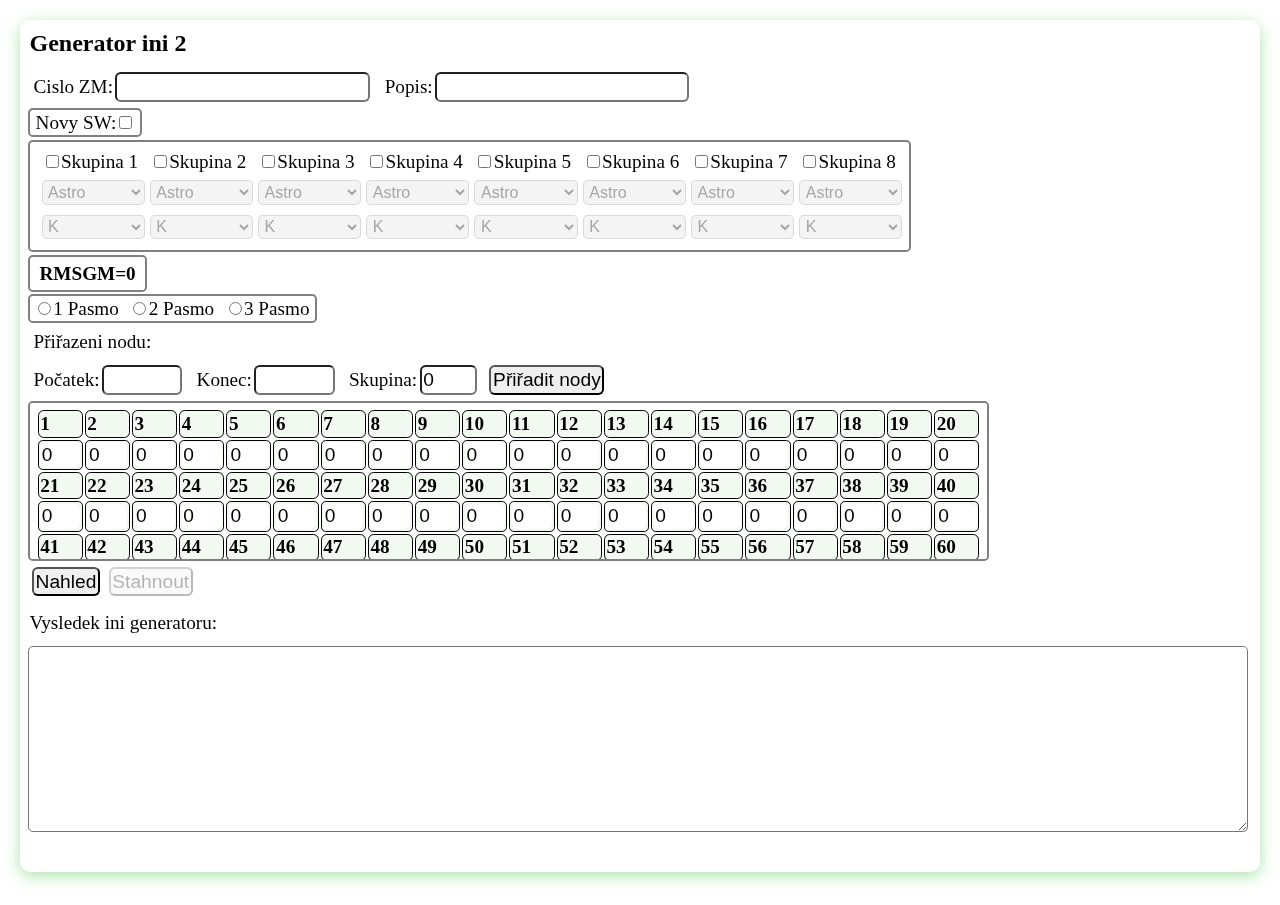
==== index.html @ a93f6741 "Update index.html" ====
<!DOCTYPE html>
<html lang="cs">
  <head>
    <meta charset="UTF-8" />
    <meta name="viewport" content="width=device-width, initial-scale=1.0" />
    <title>Generator ini 2</title>
     <!-- Lokalni počitač odkazy:
      <link rel="stylesheet" id="stylyOdkaz" href="/iniGeneratorStylyNormalni.css" /> -->
    <!-- GitHub odkazy: -->
      <link rel="stylesheet" id="stylyOdkaz" href="iniGeneratorStylyNormalni.css" />
      
      <link href="https://fonts.googleapis.com/css2?family=Press+Start+2P&display=swap" rel="stylesheet">
  </head>
  <body>
     <!-- Lokalni počitač odkazy:
    <audio  id="audioSoubor" src="/pictures/DejaVu.mp4"></audio>
    <audio id="zvukInputFocus" src="/pictures/zvukInputFocus.wav"></audio>
    <audio id="zvukInputChange" src="/pictures/zvukInputChange.wav"></audio>
    <audio id="zvukSelectChange" src="/pictures/zvukSelectChange.wav"></audio> -->
     <!-- GitHub odkazy: -->
     <audio  id="audioSoubor" src="audio/DejaVu.mp4"></audio>
     <audio id="zvukInputFocus" src="audio/zvukInputFocus.wav"></audio>
     <audio id="zvukInputChange" src="audio/zvukInputChange.wav"></audio>
     <audio id="zvukSelectChange" src="audio/zvukSelectChange.wav"></audio>
    <div class="titulniNadpisKontejner" >
        <h2 id="titulniNadpis">Generator ini 2</h2>
         <label class="prepinacHudbyKontejner" for="prepinacHudby">&#9835 <input type="checkbox" id="prepinacHudby" class="prepinacHudby" checked/>
         </label>
    </div>
    <form id="dataForm">
      <div >
        <label  for="cisloZm">Cislo ZM:<input type="number" class="poleInputu" id="cisloZm" name="cisloZm"/>
        </label>
        <label  for="popisZm">Popis:<input type="text" class="poleInputu" id="popisZm" name="popisZm" />
        </label>
        <br/>
      </div>
      
      <div class="stylJednaObrys">
            <label for="novySwCheckbox">Novy SW:<input type="checkbox" id="novySwCheckbox" /></label>
      </div>
      <div class="stylJednaObrys">
        <table>
          <!-- Řadek pro vyběr Skupiny -->
          <tr class="nadpisySkupin">
            <td>
              <label for="skupinaJedna">
                <input type="checkbox" name="skupina" id="skupinaJedna" value="Skupina 1"/>Skupina 1
              </label>
            </td>
            <td>
              <label for="skupinaDva">
                <input type="checkbox" name="skupina" id="skupinaDva" value="Skupina 2" />Skupina 2
              </label>
            </td>
            <td>
              <label for="skupinaTri">
                <input type="checkbox" name="skupina" id="skupinaTri" value="Skupina 3"/>Skupina 3
              </label>
            </td>
            <td>
              <label for="skupinaCtyry">
                <input type="checkbox" name="skupina" id="skupinaCtyry" value="Skupina 4" />Skupina 4
              </label>
            </td>
            <td>
              <label for="skupinaPet">
                <input type="checkbox" name="skupina" id="skupinaPet" value="Skupina 5"/>Skupina 5
              </label>
            </td>
            <td>
              <label for="skupinaSest">
                <input type="checkbox" name="skupina" id="skupinaSest" value="Skupina 6" />Skupina 6
              </label>
            </td>
            <td>
              <label for="skupinaSedm">
                <input type="checkbox" name="skupina" id="skupinaSedm" value="Skupina 7"/>Skupina 7
              </label>
            </td>
            <td>
              <label for="skupinaOsm">
                <input type="checkbox" name="skupina" id="skupinaOsm" value="Skupina 8" />Skupina 8
              </label>
            </td>
          </tr>
          <!-- Řadek tabulky pro vyběr Modu -->
          <tr>
            <td>
              <select name="skupinaMode" id="skupinaJednaMode" /disabled>
                <option value="astro">Astro</option>
                <option value="prechod">Přechod</option>
                <option value="spozdeni">Spožděni</option>
                <option value="trvala">Trvala</option>
                <option value="evr">EVR</option>s
                <option value="nody">Nody</option>
              </select>
            </td>
            <td>
              <select name="skupinaMode" id="skupinaDvaMode" /disabled>
                <option value="astro">Astro</option>
                <option value="prechod">Přechod</option>
                <option value="spozdeni">Spožděni</option>
                <option value="trvala">Trvala</option>
                <option value="evr">EVR</option>
                <option value="nody">Nody</option>
              </select>
            </td>
            <td>
              <select name="skupinaMode" id="skupinaTriMode" /disabled>
                <option value="astro">Astro</option>
                <option value="prechod">Přechod</option>
                <option value="spozdeni">Spožděni</option>
                <option value="trvala">Trvala</option>
                <option value="evr">EVR</option>
                <option value="nody">Nody</option>
              </select>
            </td>
            <td>
              <select name="skupinaMode" id="skupinaCtyryMode" /disabled>
                <option value="astro">Astro</option>
                <option value="prechod">Přechod</option>
                <option value="spozdeni">Spožděni</option>
                <option value="trvala">Trvala</option>
                <option value="evr">EVR</option>
                <option value="nody">Nody</option>
              </select>
            </td>
            <td>
              <select name="skupinaMode" id="skupinaPetMode" /disabled>
                <option value="astro">Astro</option>
                <option value="prechod">Přechod</option>
                <option value="spozdeni">Spožděni</option>
                <option value="trvala">Trvala</option>
                <option value="evr">EVR</option>
                <option value="nody">Nody</option>
              </select>
            </td>
            <td>
              <select name="skupinaMode" id="skupinaSestMode" /disabled>
                <option value="astro">Astro</option>
                <option value="prechod">Přechod</option>
                <option value="spozdeni">Spožděni</option>
                <option value="trvala">Trvala</option>
                <option value="evr">EVR</option>
                <option value="nody">Nody</option>
              </select>
            </td>
            <td>
              <select name="skupinaMode" id="skupinaSedmMode" /disabled>
                <option value="astro">Astro</option>
                <option value="prechod">Přechod</option>
                <option value="spozdeni">Spožděni</option>
                <option value="trvala">Trvala</option>
                <option value="evr">EVR</option>
                <option value="nody">Nody</option>
              </select>
            </td>
            <td>
              <select name="skupinaMode" id="skupinaOsmMode" /disabled>
                <option value="astro">Astro</option>
                <option value="prechod">Přechod</option>
                <option value="spozdeni">Spožděni</option>
                <option value="trvala">Trvala</option>
                <option value="evr">EVR</option>
                <option value="nody">Nody</option>
              </select>
            </td>
          </tr>
          <!-- Řadek pro vyběr ragulaci. -->
          <tr>
            <td>
              <select name="skupinaRegulace" id="skupinaJednaRegulace" /disabled>
                <option value="k">K</option>
                <option value="aJedna">A1</option>
                <option value="aDva">A2</option>
                <option value="bJedna">B1</option>
                <option value="bDva">B2</option>
                <option value="cJedna">C1</option>
                <option value="cDva">C2</option>
                <option value="cTri">C3</option>
              </select>
            </td>
            <td>
              <select name="skupinaRegulace" id="skupinaDvaRegulace" /disabled>
                <option value="k">K</option>
                <option value="aJedna">A1</option>
                <option value="aDva">A2</option>
                <option value="bJedna">B1</option>
                <option value="bDva">B2</option>
                <option value="cJedna">C1</option>
                <option value="cDva">C2</option>
                <option value="cTri">C3</option>
              </select>
            </td>
            <td>
              <select name="skupinaRegulace" id="skupinaTriRegulace" /disabled>
                <option value="k">K</option>
                <option value="aJedna">A1</option>
                <option value="aDva">A2</option>
                <option value="bJedna">B1</option>
                <option value="bDva">B2</option>
                <option value="cJedna">C1</option>
                <option value="cDva">C2</option>
                <option value="cTri">C3</option>
              </select>
            </td>
            <td>
              <select name="skupinaRegulace" id="skupinaCtyryRegulace" /disabled>
                <option value="k">K</option>
                <option value="aJedna">A1</option>
                <option value="aDva">A2</option>
                <option value="bJedna">B1</option>
                <option value="bDva">B2</option>
                <option value="cJedna">C1</option>
                <option value="cDva">C2</option>
                <option value="cTri">C3</option>
              </select>
            </td>
            <td>
              <select name="skupinaRegulace" id="skupinaPetRegulace" /disabled>
                <option value="k">K</option>
                <option value="aJedna">A1</option>
                <option value="aDva">A2</option>
                <option value="bJedna">B1</option>
                <option value="bDva">B2</option>
                <option value="cJedna">C1</option>
                <option value="cDva">C2</option>
                <option value="cTri">C3</option>
              </select>
            </td>
            <td>
              <select name="skupinaRegulace" id="skupinaSestRegulace" /disabled>
                <option value="k">K</option>
                <option value="aJedna">A1</option>
                <option value="aDva">A2</option>
                <option value="bJedna">B1</option>
                <option value="bDva">B2</option>
                <option value="cJedna">C1</option>
                <option value="cDva">C2</option>
                <option value="cTri">C3</option>
              </select>
            </td>
            <td>
              <select name="skupinaRegulace" id="skupinaSedmRegulace" /disabled>
                <option value="k">K</option>
                <option value="aJedna">A1</option>
                <option value="aDva">A2</option>
                <option value="bJedna">B1</option>
                <option value="bDva">B2</option>
                <option value="cJedna">C1</option>
                <option value="cDva">C2</option>
                <option value="cTri">C3</option>
              </select>
            </td>
            <td>
              <select name="skupinaRegulace" id="skupinaOsmRegulace" /disabled>
                <option value="k">K</option>
                <option value="aJedna">A1</option>
                <option value="aDva">A2</option>
                <option value="bJedna">B1</option>
                <option value="bDva">B2</option>
                <option value="cJedna">C1</option>
                <option value="cDva">C2</option>
                <option value="cTri">C3</option>
              </select>
            </td>
          </tr>
        </table>
      </div>
      <div class="stylJednaObrys" >
        <p><b id="rmsgm"> RMSGM=0 </b></p>
      </div>
      <div class="stylJednaObrys">
        <label for="prvniPasmo"><input type="radio" name="pasmo" id="prvniPasmo" value="prvniPasmo"/>1 Pasmo</label>
        <label for="druhePasmo"><input type="radio" name="pasmo" id="druhePasmo" value="druhePasmo" />2 Pasmo</label>
        <label for="tretiPasmo"><input type="radio" name="pasmo" id="tretiPasmo" value="tretiPasmo" />3 Pasmo</label>
      </div>
      <div>
        <p>Přiřazeni nodu:</p>
      </div>
        <div >
          <label for="minNodu">Počatek:<input type="number" class="poleInputu" id="minNodu" min="1" max="239"></label>
          <label for="maxNodu">Konec:<input type="number" class="poleInputu" id="maxNodu" min="1" max="239"></label>
          <label for="skupinaNodu">Skupina:<input type="number" class="poleInputu" id="skupinaNodu" min="0" max="8" value="0"></label>
          <input type="button" class="tlacitko" id="priraditNody" value="Přiřadit nody">
        </div>
        <div class="stylJednaObrys"  id="nodyKontejner">
          <table id="nodyTabulka">
          </table>
      </div>
      <div>
        <input type="submit" class="tlacitko" id="nahled" value="Nahled">
        <input type="button" class="tlacitko" id="stahnout" value="Stahnout" disabled>
      </div>
    </form>
    <div>
      <p>Vysledek ini generatoru:</p>
    </div>
    <div>
      <textarea id="textovePoleNahled" rows="10" cols="120" readonly></textarea>
    </div>
    <div class="pozadi"></div>
    <div class="budovy budovyClone"></div>
    <div class="budovy"></div>
    <div class="car"></div>
    <div class="popredi"></div>
  </body>
  <!-- Lokalni počitač odkazy: 
  <script src="/IniGeneratorScripts.js"></script> -->
  <!-- GitHub odkazy: -->
  <script src="iniGeneratorSkripta.js"></script>
</html>
---- iniGeneratorStylyNormalni.css ----
* {
  font-size: 100%;
  margin: 0.15rem;
  padding: 0.1rem;
  box-sizing: border-box;
}
html {
  height: 100%;
}
body {
  margin: 1rem;
  min-height: 95%;
  background-color: #fefffe;
  border-radius: 10px;
  box-shadow: 0 4px 15px rgb(173, 230, 173);
}

.znackaNody,
.inputNody {
  margin: 0;
  padding: 0.1rem;
  width: 2.5rem;
}
select {
  font-size: 1rem;
}
.znackaNody,
label,
input {
  outline: none;
  font-size: 1.2rem;
  transition: background-color 0.6s;
}
div,
td,
label,
input,
textarea,
select {
  border-radius: 0.3em;
}
.bunkaNody,
.znackaNody {
  font-weight: bold;
  border: 1px solid black;
  background: rgb(241, 249, 241);
}
.inputNody {
  border: unset;
  transition: background-color 0.6s;
}
label {
  user-select: none;
}
table select {
  width: 100%;
}
div {
  background: white;
  width: fit-content;
}
.stylJednaObrys {
  border: 2px solid gray;
}
#nahledKontejner {
  overflow: auto;
  box-sizing: border-box;
}

#nodyKontejner {
  overflow: auto;
  max-height: 10rem;
  max-width: auto;
}

p {
  user-select: none;
  font-size: 1.2rem;
}
h2 {
  width: fit-content;
  user-select: none;
  font-size: 1.5rem;
  border: unset;
  background-color: unset;
}
textarea {
  font-size: 1rem;
  resize: vertical;
}

/* Styly pro označeni nebo najezd na vybrany element. */
input:hover,
select:hover,
textarea:hover,
input:focus,
select:focus,
textarea:focus {
  border-color: rgb(153, 153, 255);
  outline: none;
  box-shadow: 0px 0px 6px 1px lightskyblue;
}
.car,
.pozadi,
.budovy {
  display: none;
}
.prepinacHudbyKontejner {
  display: none;
}
---- iniGeneratorStylyNormalni.css ----
* {
  font-size: 100%;
  margin: 0.15rem;
  padding: 0.1rem;
  box-sizing: border-box;
}
html {
  height: 100%;
}
body {
  margin: 1rem;
  min-height: 95%;
  background-color: #fefffe;
  border-radius: 10px;
  box-shadow: 0 4px 15px rgb(173, 230, 173);
}

.znackaNody,
.inputNody {
  margin: 0;
  padding: 0.1rem;
  width: 2.5rem;
}
select {
  font-size: 1rem;
}
.znackaNody,
label,
input {
  outline: none;
  font-size: 1.2rem;
  transition: background-color 0.6s;
}
div,
td,
label,
input,
textarea,
select {
  border-radius: 0.3em;
}
.bunkaNody,
.znackaNody {
  font-weight: bold;
  border: 1px solid black;
  background: rgb(241, 249, 241);
}
.inputNody {
  border: unset;
  transition: background-color 0.6s;
}
label {
  user-select: none;
}
table select {
  width: 100%;
}
div {
  background: white;
  width: fit-content;
}
.stylJednaObrys {
  border: 2px solid gray;
}
#nahledKontejner {
  overflow: auto;
  box-sizing: border-box;
}

#nodyKontejner {
  overflow: auto;
  max-height: 10rem;
  max-width: auto;
}

p {
  user-select: none;
  font-size: 1.2rem;
}
h2 {
  width: fit-content;
  user-select: none;
  font-size: 1.5rem;
  border: unset;
  background-color: unset;
}
textarea {
  font-size: 1rem;
  resize: vertical;
}

/* Styly pro označeni nebo najezd na vybrany element. */
input:hover,
select:hover,
textarea:hover,
input:focus,
select:focus,
textarea:focus {
  border-color: rgb(153, 153, 255);
  outline: none;
  box-shadow: 0px 0px 6px 1px lightskyblue;
}
.car,
.pozadi,
.budovy {
  display: none;
}
.prepinacHudbyKontejner {
  display: none;
}
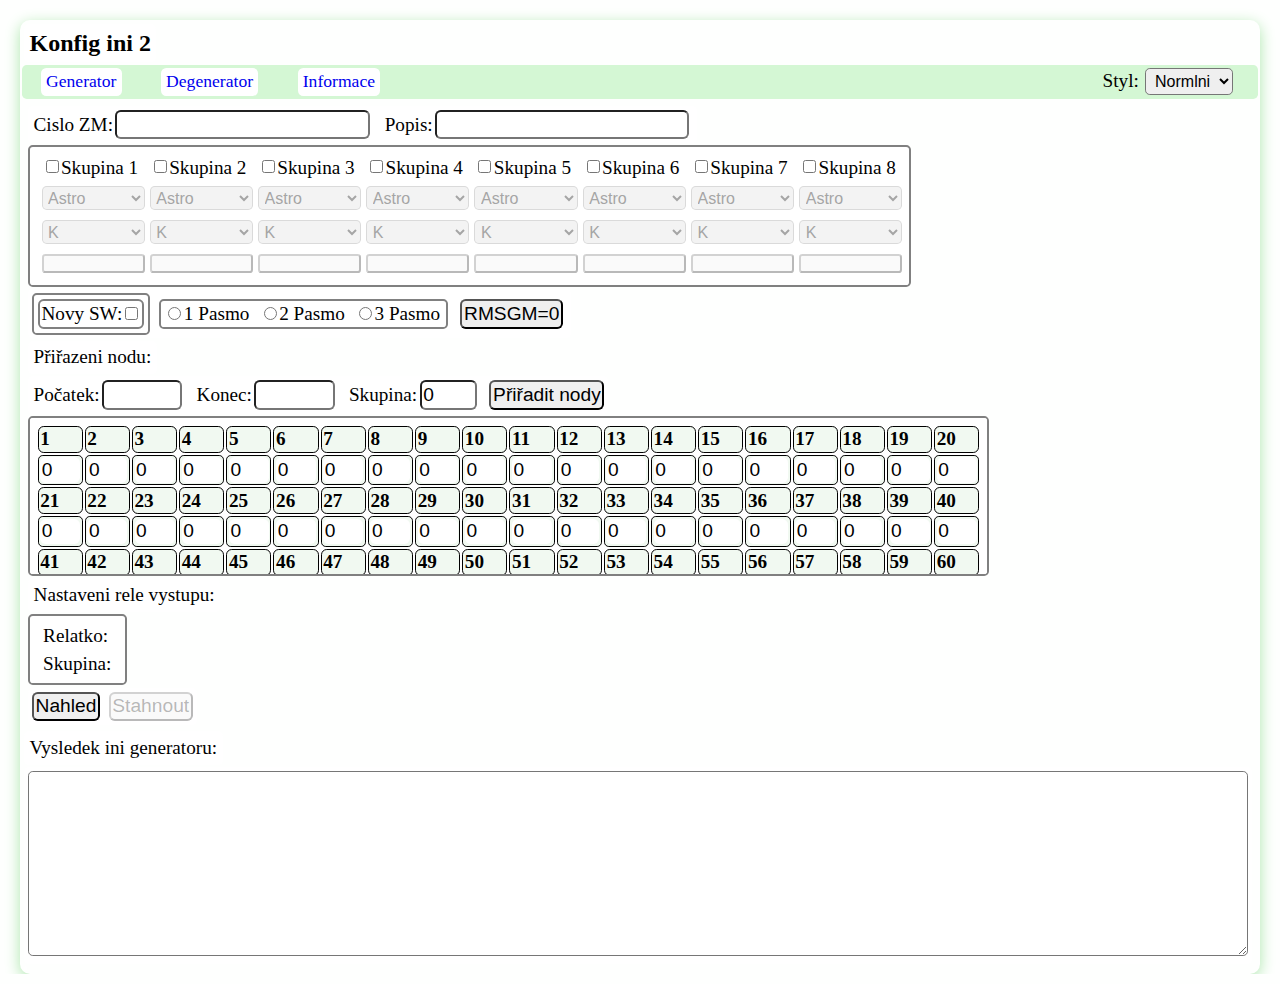
==== commit aa2ae3cd: "Add files via upload" ====
--- a/index.html
+++ b/index.html
@@ -4,29 +4,46 @@
     <meta charset="UTF-8" />
     <meta name="viewport" content="width=device-width, initial-scale=1.0" />
     <title>Generator ini 2</title>
-     <!-- Lokalni počitač odkazy:
-      <link rel="stylesheet" id="stylyOdkaz" href="/iniGeneratorStylyNormalni.css" /> -->
+     <!-- Lokalni počitač odkazy:-->
+      <!-- <link rel="stylesheet" id="stylyOdkaz" href="/iniGeneratorStylyNormalni.css" />  -->
     <!-- GitHub odkazy: -->
       <link rel="stylesheet" id="stylyOdkaz" href="iniGeneratorStylyNormalni.css" />
       
+      <link href="https://fonts.googleapis.com/css2?family=Micro+5&family=Pixelify+Sans:wght@400..700&family=Tiny5&family=VT323&display=swap" rel="stylesheet">
       <link href="https://fonts.googleapis.com/css2?family=Press+Start+2P&display=swap" rel="stylesheet">
   </head>
   <body>
-     <!-- Lokalni počitač odkazy:
-    <audio  id="audioSoubor" src="/pictures/DejaVu.mp4"></audio>
-    <audio id="zvukInputFocus" src="/pictures/zvukInputFocus.wav"></audio>
-    <audio id="zvukInputChange" src="/pictures/zvukInputChange.wav"></audio>
-    <audio id="zvukSelectChange" src="/pictures/zvukSelectChange.wav"></audio> -->
+     <!-- Lokalni počitač odkazy:-->
+    <!-- <audio  id="audioSoubor" src="/audio/DejaVu.mp4"></audio>
+    <audio id="zvukInputFocus" src="/audio/zvukInputFocus.wav"></audio>
+    <audio id="zvukInputChange" src="/audio/zvukInputChange.wav"></audio>
+    <audio id="zvukSelectClick" src="/audio/zvukSelectClick.mp3"></audio>
+    <audio id="zvukCheckboxClick" src="/audio/zvukCheckboxClick.mp3"></audio>
+    <audio id="zvukButtonClick" src="/audio/zvukButtonClick.wav"></audio> -->
      <!-- GitHub odkazy: -->
-     <audio  id="audioSoubor" src="audio/DejaVu.mp4"></audio>
-     <audio id="zvukInputFocus" src="audio/zvukInputFocus.wav"></audio>
-     <audio id="zvukInputChange" src="audio/zvukInputChange.wav"></audio>
-     <audio id="zvukSelectChange" src="audio/zvukSelectChange.wav"></audio>
+    <audio  id="audioSoubor" src="audio/DejaVu.mp4"></audio>
+    <audio id="zvukInputFocus" src="audio/zvukInputFocus.wav"></audio>
+    <audio id="zvukInputChange" src="audio/zvukInputChange.wav"></audio>
+    <audio id="zvukSelectClick" src="audio/zvukSelectClick.mp3"></audio>
+    <audio id="zvukCheckboxClick" src="audio/zvukCheckboxClick.mp3"></audio>
+    <audio id="zvukButtonClick" src="audio/zvukButtonClick.wav"></audio>
+    
     <div class="titulniNadpisKontejner" >
-        <h2 id="titulniNadpis">Generator ini 2</h2>
-         <label class="prepinacHudbyKontejner" for="prepinacHudby">&#9835 <input type="checkbox" id="prepinacHudby" class="prepinacHudby" checked/>
-         </label>
+        <h2 id="titulniNadpis">Konfig ini 2</h2>
     </div>
+    <div class="navbar">
+      <!-- Levá část -->
+          <a href="#">Generator</a>
+          <a href="#">Degenerator</a>
+          <a href="#">Informace</a>
+          <label class="prepinacHudbyKontejner" for="prepinacHudby">&#9835 <input type="checkbox" id="prepinacHudby" class="prepinacHudby" checked/>
+          </label>
+          <select id="stylyVyber">
+            <option value="Normalni" /selected>Normlni</option>
+            <option value="Bitovka">Bitovka</option>
+          </select>
+          <label for="stylyVyber">Styl:</label>
+  </div>
     <form id="dataForm">
       <div >
         <label  for="cisloZm">Cislo ZM:<input type="number" class="poleInputu" id="cisloZm" name="cisloZm"/>
@@ -35,10 +52,6 @@
         </label>
         <br/>
       </div>
-      
-      <div class="stylJednaObrys">
-            <label for="novySwCheckbox">Novy SW:<input type="checkbox" id="novySwCheckbox" /></label>
-      </div>
       <div class="stylJednaObrys">
         <table>
           <!-- Řadek pro vyběr Skupiny -->
@@ -266,15 +279,47 @@
               </select>
             </td>
           </tr>
+            <!-- Řadek pro zobrazeni regulaci -->
+            <tr>
+              <td>
+                <input type="button" id="skupinaJednaKrivka" class="tlacitko krivka" /disabled></input>
+              </td>
+              <td>
+                <input type="button" id="skupinaDvaKrivka" class="tlacitko krivka"/disabled></input>
+              </td>
+              <td>
+                <input type="button" id="skupinaTriKrivka" class="tlacitko krivka"/disabled></input>
+              </td>
+              <td>
+                <input type="button"id="skupinaCtyryKrivka" class="tlacitko krivka"/disabled></input>
+              </td>
+              <td>
+                <input type="button"id="skupinaPetKrivka" class="tlacitko krivka"/disabled></input>
+              </td>
+              <td>
+                <input type="button"id="skupinaSestKrivka" class="tlacitko krivka"/disabled></input>
+              </td>
+              <td>
+                <input type="button" id="skupinaSedmKrivka" class="tlacitko krivka"/disabled></input>
+              </td>
+              <td>
+                <input type="button"id="skupinaOsmKrivka" class="tlacitko krivka"/disabled></input>
+              </td>
+             </tr>
         </table>
       </div>
-      <div class="stylJednaObrys" >
-        <p><b id="rmsgm"> RMSGM=0 </b></p>
-      </div>
-      <div class="stylJednaObrys">
-        <label for="prvniPasmo"><input type="radio" name="pasmo" id="prvniPasmo" value="prvniPasmo"/>1 Pasmo</label>
-        <label for="druhePasmo"><input type="radio" name="pasmo" id="druhePasmo" value="druhePasmo" />2 Pasmo</label>
-        <label for="tretiPasmo"><input type="radio" name="pasmo" id="tretiPasmo" value="tretiPasmo" />3 Pasmo</label>
+      <div>
+        <div class="vedleSebe stylJednaObrys">
+          <label class="vedleSebe stylJednaObrys" for="novySwCheckbox">Novy SW:<input type="checkbox" id="novySwCheckbox" /></label>
+        </div>
+        <div class="vedleSebe stylJednaObrys">
+         <label for="prvniPasmo"><input type="radio" name="pasmo" id="prvniPasmo" value="prvniPasmo"/>1 Pasmo</label>
+          <label for="druhePasmo"><input type="radio" name="pasmo" id="druhePasmo" value="druhePasmo" />2 Pasmo</label>
+          <label for="tretiPasmo"><input type="radio" name="pasmo" id="tretiPasmo" value="tretiPasmo" />3 Pasmo</label>
+        </div>
+        <div class="vedleSebe" >
+          <input type="button" value="RMSGM=0" id="rmsgm" class="tlacitko rmsgm"></input>
+        </div>
       </div>
       <div>
         <p>Přiřazeni nodu:</p>
@@ -288,7 +333,16 @@
         <div class="stylJednaObrys"  id="nodyKontejner">
           <table id="nodyTabulka">
           </table>
-      </div>
+        </div>
+        <div>
+          <p>Nastaveni rele vystupu:</p>
+        </div>
+        <div id="releKontejner" class="stylJednaObrys">
+          <table id="releTabulka">
+            <tr id="radekZnackaRele"><td><label>Relatko:</label></td></tr>
+            <tr id="radekSkupinaRele"><td><label>Skupina:</label></td></tr>
+          </table>
+        </div>
       <div>
         <input type="submit" class="tlacitko" id="nahled" value="Nahled">
         <input type="button" class="tlacitko" id="stahnout" value="Stahnout" disabled>
@@ -306,8 +360,8 @@
     <div class="car"></div>
     <div class="popredi"></div>
   </body>
-  <!-- Lokalni počitač odkazy: 
-  <script src="/IniGeneratorScripts.js"></script> -->
+  <!-- Lokalni počitač odkazy: -->
+  <!-- <script src="/IniGeneratorScripts.js"></script> -->
   <!-- GitHub odkazy: -->
   <script src="iniGeneratorSkripta.js"></script>
-</html>
+</html>--- a/iniGeneratorStylyNormalni.css
+++ b/iniGeneratorStylyNormalni.css
@@ -36,7 +36,8 @@
 label,
 input,
 textarea,
-select {
+select,
+a {
   border-radius: 0.3em;
 }
 .bunkaNody,
@@ -95,7 +96,8 @@
 textarea:hover,
 input:focus,
 select:focus,
-textarea:focus {
+textarea:focus,
+.navbar a:hover {
   border-color: rgb(153, 153, 255);
   outline: none;
   box-shadow: 0px 0px 6px 1px lightskyblue;
@@ -108,3 +110,35 @@
 .prepinacHudbyKontejner {
   display: none;
 }
+.vedleSebe {
+  display: inline-block;
+}
+.krivka {
+  font-size: 0.7em;
+  width: 100%;
+}
+
+.navbar {
+  width: 100%;
+  background-color: rgb(212, 247, 212);
+  overflow: hidden;
+  display: block;
+  margin: 0;
+}
+.navbar a {
+  font-size: 1.1rem;
+  text-decoration: none;
+  padding: 0.2em 0.3em;
+  display: inline-block;
+  margin: 0.1em 1em;
+  background-color: white;
+}
+.navbar select {
+  float: right;
+  padding: 0.2em 0.3em;
+  margin-top: 0.1em;
+  margin-right: 1.5em;
+}
+.navbar label {
+  float: right;
+}
--- a/iniGeneratorStylyNormalni.css
+++ b/iniGeneratorStylyNormalni.css
@@ -36,7 +36,8 @@
 label,
 input,
 textarea,
-select {
+select,
+a {
   border-radius: 0.3em;
 }
 .bunkaNody,
@@ -95,7 +96,8 @@
 textarea:hover,
 input:focus,
 select:focus,
-textarea:focus {
+textarea:focus,
+.navbar a:hover {
   border-color: rgb(153, 153, 255);
   outline: none;
   box-shadow: 0px 0px 6px 1px lightskyblue;
@@ -108,3 +110,35 @@
 .prepinacHudbyKontejner {
   display: none;
 }
+.vedleSebe {
+  display: inline-block;
+}
+.krivka {
+  font-size: 0.7em;
+  width: 100%;
+}
+
+.navbar {
+  width: 100%;
+  background-color: rgb(212, 247, 212);
+  overflow: hidden;
+  display: block;
+  margin: 0;
+}
+.navbar a {
+  font-size: 1.1rem;
+  text-decoration: none;
+  padding: 0.2em 0.3em;
+  display: inline-block;
+  margin: 0.1em 1em;
+  background-color: white;
+}
+.navbar select {
+  float: right;
+  padding: 0.2em 0.3em;
+  margin-top: 0.1em;
+  margin-right: 1.5em;
+}
+.navbar label {
+  float: right;
+}
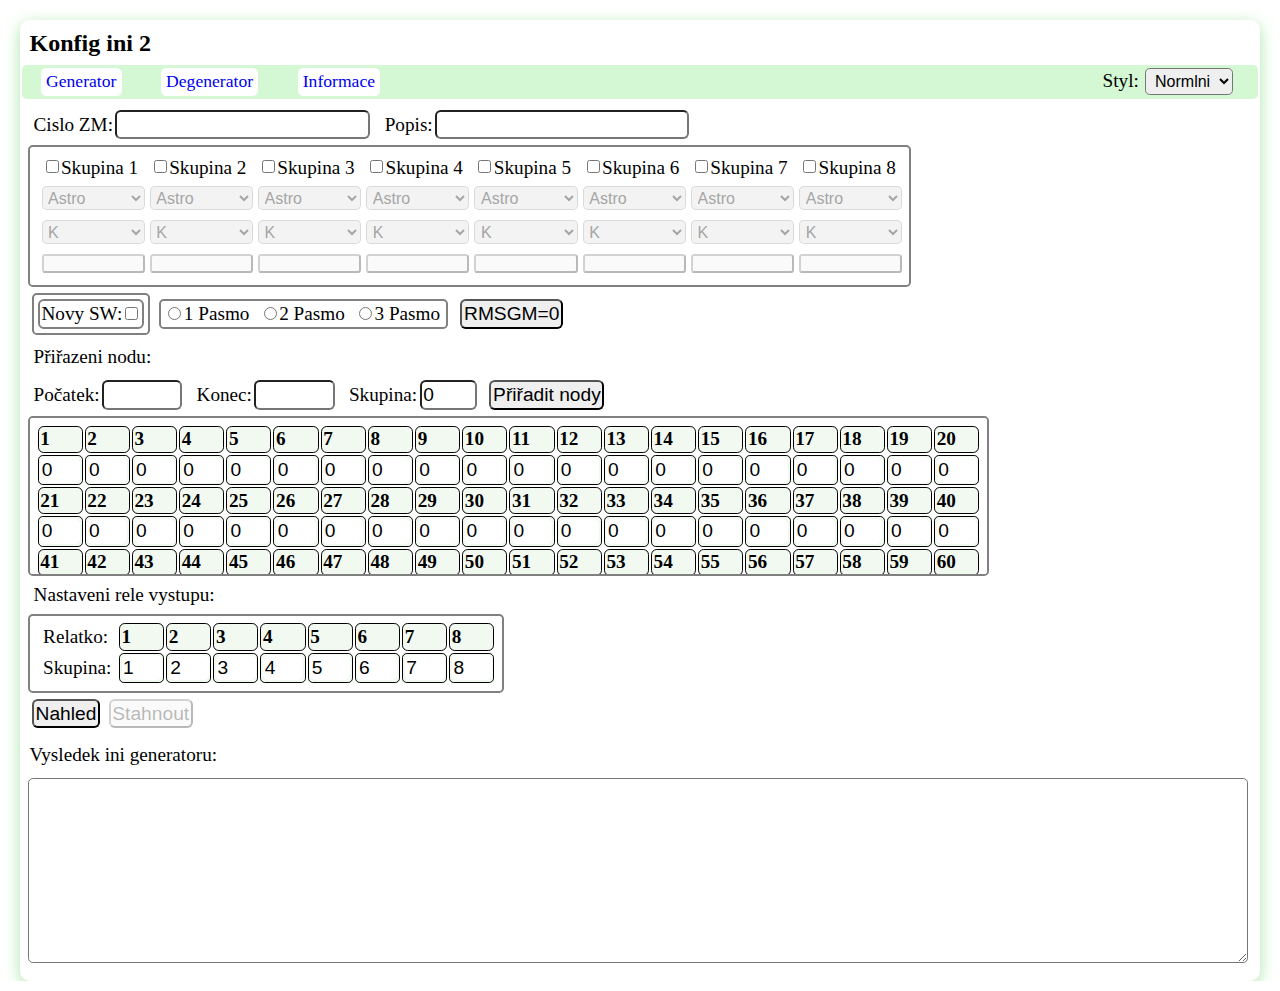
==== commit c0fcc15c: "Update index.html" ====
--- a/index.html
+++ b/index.html
@@ -361,7 +361,7 @@
     <div class="popredi"></div>
   </body>
   <!-- Lokalni počitač odkazy: -->
-  <!-- <script src="/IniGeneratorScripts.js"></script> -->
+  <!-- <script src="/iniGeneratorSkripta.js"></script> -->
   <!-- GitHub odkazy: -->
   <script src="iniGeneratorSkripta.js"></script>
-</html>+</html>
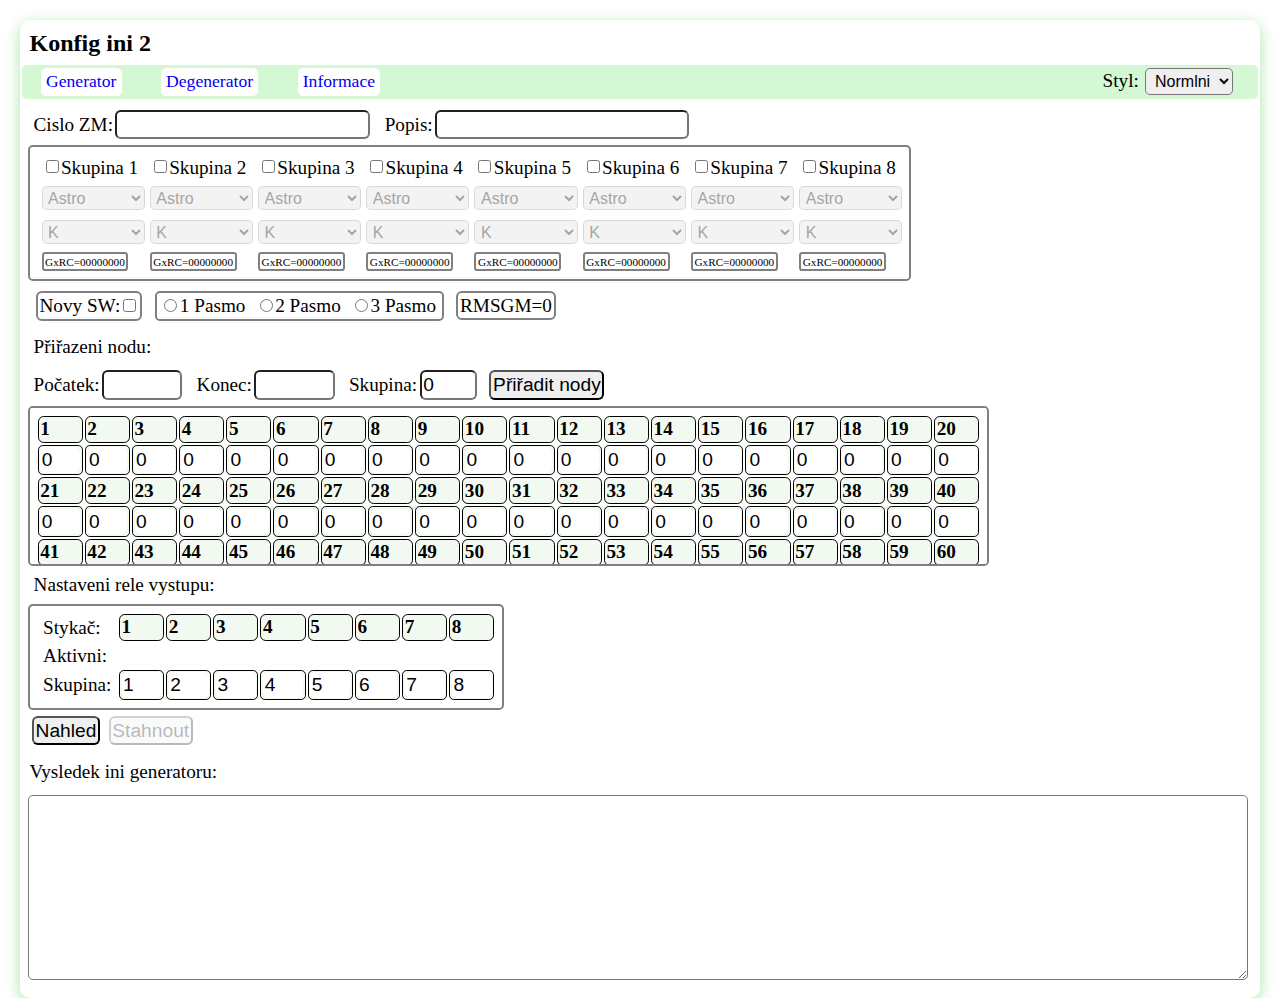
==== commit cde23a42: "Update index.html" ====
--- a/index.html
+++ b/index.html
@@ -282,34 +282,34 @@
             <!-- Řadek pro zobrazeni regulaci -->
             <tr>
               <td>
-                <input type="button" id="skupinaJednaKrivka" class="tlacitko krivka" /disabled></input>
-              </td>
-              <td>
-                <input type="button" id="skupinaDvaKrivka" class="tlacitko krivka"/disabled></input>
-              </td>
-              <td>
-                <input type="button" id="skupinaTriKrivka" class="tlacitko krivka"/disabled></input>
-              </td>
-              <td>
-                <input type="button"id="skupinaCtyryKrivka" class="tlacitko krivka"/disabled></input>
-              </td>
-              <td>
-                <input type="button"id="skupinaPetKrivka" class="tlacitko krivka"/disabled></input>
-              </td>
-              <td>
-                <input type="button"id="skupinaSestKrivka" class="tlacitko krivka"/disabled></input>
-              </td>
-              <td>
-                <input type="button" id="skupinaSedmKrivka" class="tlacitko krivka"/disabled></input>
-              </td>
-              <td>
-                <input type="button"id="skupinaOsmKrivka" class="tlacitko krivka"/disabled></input>
+                <label id="skupinaJednaKrivka" class="stylJednaObrys krivka">GxRC=00000000</label>
+              </td>
+              <td>
+                <label id="skupinaDvaKrivka" class="stylJednaObrys krivka">GxRC=00000000</label>
+              </td>
+              <td>
+                <label  id="skupinaTriKrivka" class="stylJednaObrys krivka">GxRC=00000000</label>
+              </td>
+              <td>
+                <label id="skupinaCtyryKrivka" class="stylJednaObrys krivka">GxRC=00000000</label>
+              </td>
+              <td>
+                <label id="skupinaPetKrivka" class="stylJednaObrys krivka">GxRC=00000000</label>
+              </td>
+              <td>
+                <label id="skupinaSestKrivka" class="stylJednaObrys krivka">GxRC=00000000</label>
+              </td>
+              <td>
+                <label id="skupinaSedmKrivka" class="stylJednaObrys krivka">GxRC=00000000</label>
+              </td>
+              <td>
+                <label id="skupinaOsmKrivka" class="stylJednaObrys krivka">GxRC=00000000</label>
               </td>
              </tr>
         </table>
       </div>
       <div>
-        <div class="vedleSebe stylJednaObrys">
+        <div class="vedleSebe">
           <label class="vedleSebe stylJednaObrys" for="novySwCheckbox">Novy SW:<input type="checkbox" id="novySwCheckbox" /></label>
         </div>
         <div class="vedleSebe stylJednaObrys">
@@ -318,7 +318,7 @@
           <label for="tretiPasmo"><input type="radio" name="pasmo" id="tretiPasmo" value="tretiPasmo" />3 Pasmo</label>
         </div>
         <div class="vedleSebe" >
-          <input type="button" value="RMSGM=0" id="rmsgm" class="tlacitko rmsgm"></input>
+          <label id="rmsgm" class="stylJednaObrys rmsgm">RMSGM=0</label>
         </div>
       </div>
       <div>
@@ -339,7 +339,8 @@
         </div>
         <div id="releKontejner" class="stylJednaObrys">
           <table id="releTabulka">
-            <tr id="radekZnackaRele"><td><label>Relatko:</label></td></tr>
+            <tr id="radekZnackaRele"><td><label>Stykač:</label></td></tr>
+            <tr id="radekPritomnostRele"><td><label>Aktivni:</label></td></tr>
             <tr id="radekSkupinaRele"><td><label>Skupina:</label></td></tr>
           </table>
         </div>
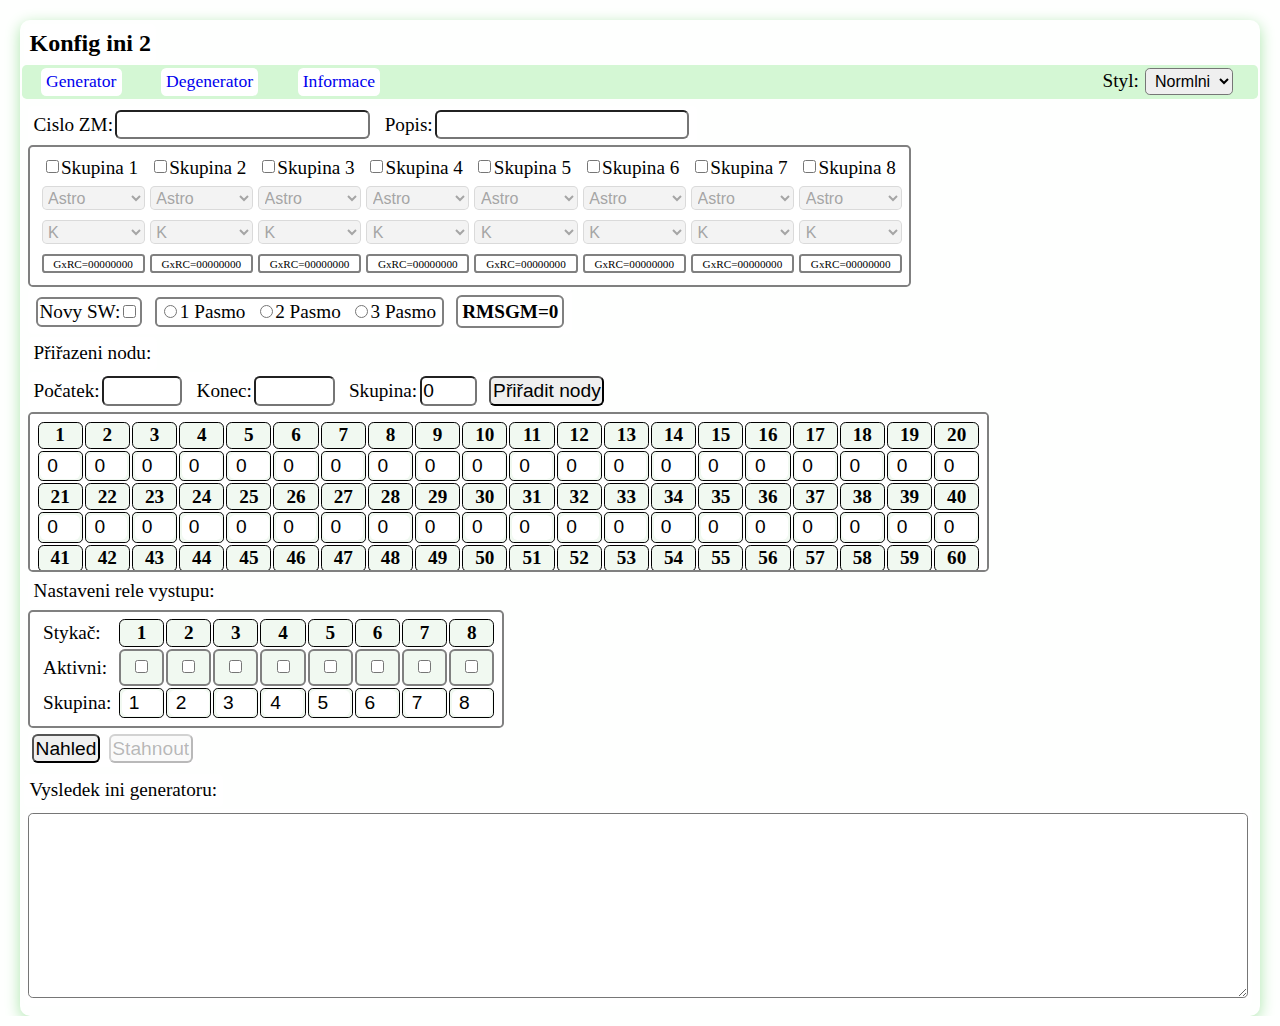
==== commit dc0e3628: "Update index.html" ====
--- a/index.html
+++ b/index.html
@@ -33,8 +33,8 @@
     </div>
     <div class="navbar">
       <!-- Levá část -->
-          <a href="#">Generator</a>
-          <a href="#">Degenerator</a>
+          <a href="/index.html">Generator</a>
+          <a href="/indexDegenerator.html">Degenerator</a>
           <a href="#">Informace</a>
           <label class="prepinacHudbyKontejner" for="prepinacHudby">&#9835 <input type="checkbox" id="prepinacHudby" class="prepinacHudby" checked/>
           </label>
--- a/iniGeneratorStylyNormalni.css
+++ b/iniGeneratorStylyNormalni.css
@@ -20,6 +20,7 @@
   margin: 0;
   padding: 0.1rem;
   width: 2.5rem;
+  text-align: center;
 }
 select {
   font-size: 1rem;
@@ -91,6 +92,8 @@
 }
 
 /* Styly pro označeni nebo najezd na vybrany element. */
+.rmsgm:hover,
+.krivka:hover,
 input:hover,
 select:hover,
 textarea:hover,
@@ -113,9 +116,15 @@
 .vedleSebe {
   display: inline-block;
 }
+.rmsgm {
+  font-weight: 600;
+  padding: 0.2em;
+}
 .krivka {
+  display: block;
+  width: 100%;
   font-size: 0.7em;
-  width: 100%;
+  text-align: center;
 }
 
 .navbar {
@@ -142,3 +151,6 @@
 .navbar label {
   float: right;
 }
+.releCheckbox {
+  display: block;
+}
--- a/iniGeneratorStylyNormalni.css
+++ b/iniGeneratorStylyNormalni.css
@@ -20,6 +20,7 @@
   margin: 0;
   padding: 0.1rem;
   width: 2.5rem;
+  text-align: center;
 }
 select {
   font-size: 1rem;
@@ -91,6 +92,8 @@
 }
 
 /* Styly pro označeni nebo najezd na vybrany element. */
+.rmsgm:hover,
+.krivka:hover,
 input:hover,
 select:hover,
 textarea:hover,
@@ -113,9 +116,15 @@
 .vedleSebe {
   display: inline-block;
 }
+.rmsgm {
+  font-weight: 600;
+  padding: 0.2em;
+}
 .krivka {
+  display: block;
+  width: 100%;
   font-size: 0.7em;
-  width: 100%;
+  text-align: center;
 }
 
 .navbar {
@@ -142,3 +151,6 @@
 .navbar label {
   float: right;
 }
+.releCheckbox {
+  display: block;
+}
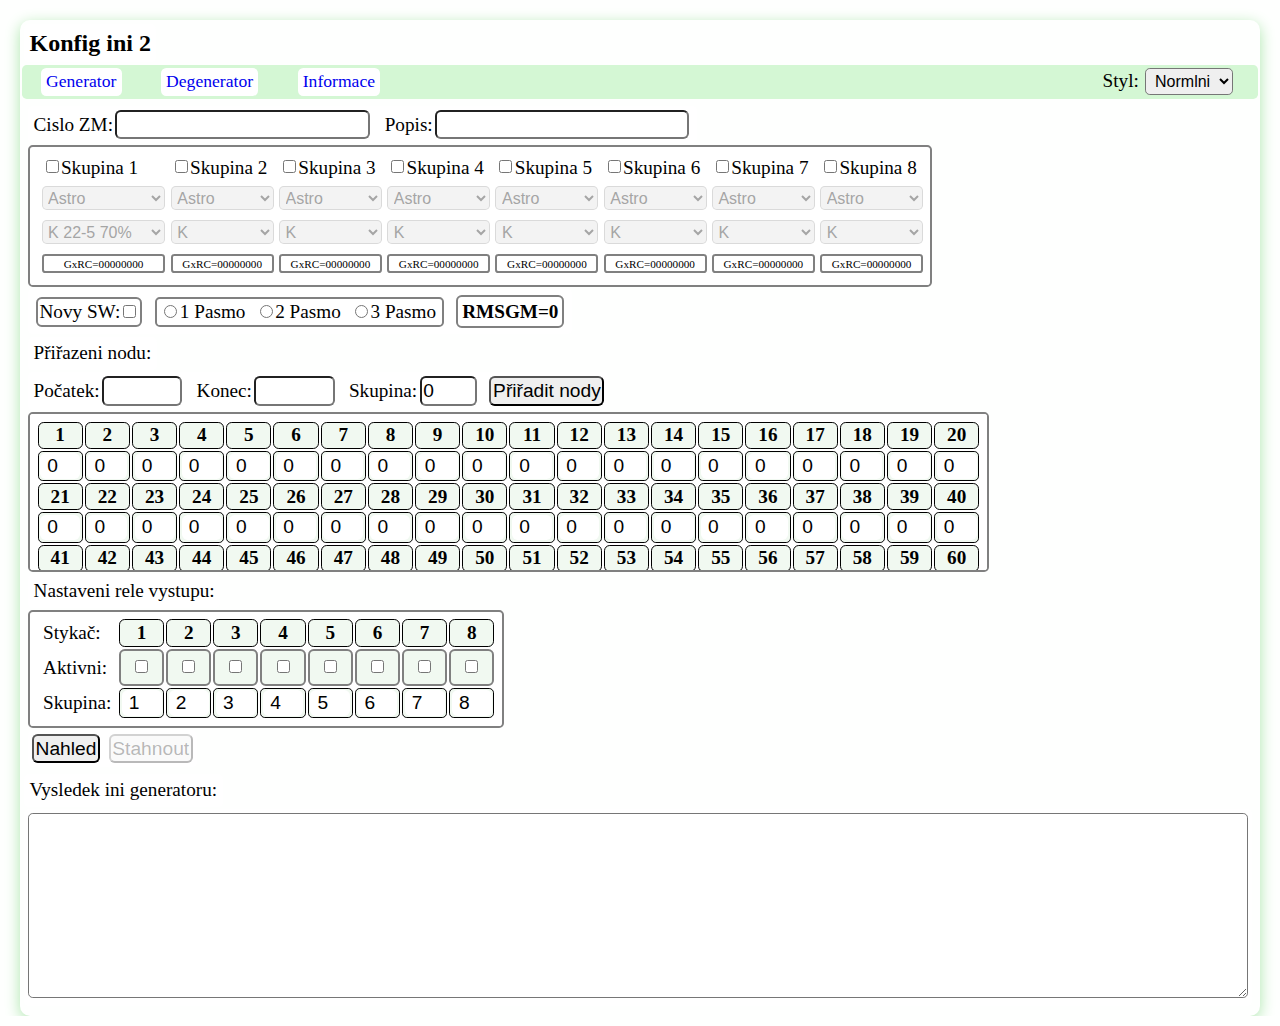
==== commit 989badaf: "Add files via upload" ====
--- a/index.html
+++ b/index.html
@@ -32,9 +32,8 @@
         <h2 id="titulniNadpis">Konfig ini 2</h2>
     </div>
     <div class="navbar">
-      <!-- Levá část -->
           <a href="/index.html">Generator</a>
-          <a href="/indexDegenerator.html">Degenerator</a>
+          <a href="/iniDegenerator.html">Degenerator</a>
           <a href="#">Informace</a>
           <label class="prepinacHudbyKontejner" for="prepinacHudby">&#9835 <input type="checkbox" id="prepinacHudby" class="prepinacHudby" checked/>
           </label>
@@ -184,14 +183,14 @@
           <tr>
             <td>
               <select name="skupinaRegulace" id="skupinaJednaRegulace" /disabled>
-                <option value="k">K</option>
-                <option value="aJedna">A1</option>
-                <option value="aDva">A2</option>
-                <option value="bJedna">B1</option>
-                <option value="bDva">B2</option>
-                <option value="cJedna">C1</option>
-                <option value="cDva">C2</option>
-                <option value="cTri">C3</option>
+                <option value="k">K 22-5 70%</option>
+                <option value="aJedna">A1 0-4 80%</option>
+                <option value="aDva">A2 0-4 70%</option>
+                <option value="bJedna">B1 23-5 80%</option>
+                <option value="bDva">B2 23-5 70%</option>
+                <option value="cJedna">C1 22-6 80%</option>
+                <option value="cDva">C2 22-6 70%</option>
+                <option value="cTri">C3 22-6 60%</option>
               </select>
             </td>
             <td>
@@ -365,4 +364,4 @@
   <!-- <script src="/iniGeneratorSkripta.js"></script> -->
   <!-- GitHub odkazy: -->
   <script src="iniGeneratorSkripta.js"></script>
-</html>
+</html>--- a/iniGeneratorStylyNormalni.css
+++ b/iniGeneratorStylyNormalni.css
@@ -16,7 +16,8 @@
 }
 
 .znackaNody,
-.inputNody {
+.inputNody,
+.hodnotaNody {
   margin: 0;
   padding: 0.1rem;
   width: 2.5rem;
@@ -51,6 +52,7 @@
   border: unset;
   transition: background-color 0.6s;
 }
+
 label {
   user-select: none;
 }
@@ -154,3 +156,34 @@
 .releCheckbox {
   display: block;
 }
+/* Tady styly pro tabulku dekoderu: */
+
+.tabulkaDekoder th,
+.tabulkaDekoder td {
+  text-align: center;
+  padding: 0.2em 0.7em;
+  min-width: 5em;
+  border: 1px solid black;
+  border-radius: 0.3em;
+}
+.tabulkaDekoder th {
+  background: rgb(241, 249, 241);
+}
+.nodyKontejnerDekoder {
+  overflow: auto;
+  max-height: 10rem;
+  max-width: auto;
+}
+
+.znackaNodyDekoder,
+.inputNodyDekoder {
+  text-align: center;
+  font-size: 1.2em;
+  padding: 0.1rem;
+  font-weight: bold;
+  border: 1px solid black;
+  background: rgb(241, 249, 241);
+}
+.inputNodyDekoder {
+  background: rgb(255, 255, 255);
+}
--- a/iniGeneratorStylyNormalni.css
+++ b/iniGeneratorStylyNormalni.css
@@ -16,7 +16,8 @@
 }
 
 .znackaNody,
-.inputNody {
+.inputNody,
+.hodnotaNody {
   margin: 0;
   padding: 0.1rem;
   width: 2.5rem;
@@ -51,6 +52,7 @@
   border: unset;
   transition: background-color 0.6s;
 }
+
 label {
   user-select: none;
 }
@@ -154,3 +156,34 @@
 .releCheckbox {
   display: block;
 }
+/* Tady styly pro tabulku dekoderu: */
+
+.tabulkaDekoder th,
+.tabulkaDekoder td {
+  text-align: center;
+  padding: 0.2em 0.7em;
+  min-width: 5em;
+  border: 1px solid black;
+  border-radius: 0.3em;
+}
+.tabulkaDekoder th {
+  background: rgb(241, 249, 241);
+}
+.nodyKontejnerDekoder {
+  overflow: auto;
+  max-height: 10rem;
+  max-width: auto;
+}
+
+.znackaNodyDekoder,
+.inputNodyDekoder {
+  text-align: center;
+  font-size: 1.2em;
+  padding: 0.1rem;
+  font-weight: bold;
+  border: 1px solid black;
+  background: rgb(241, 249, 241);
+}
+.inputNodyDekoder {
+  background: rgb(255, 255, 255);
+}
